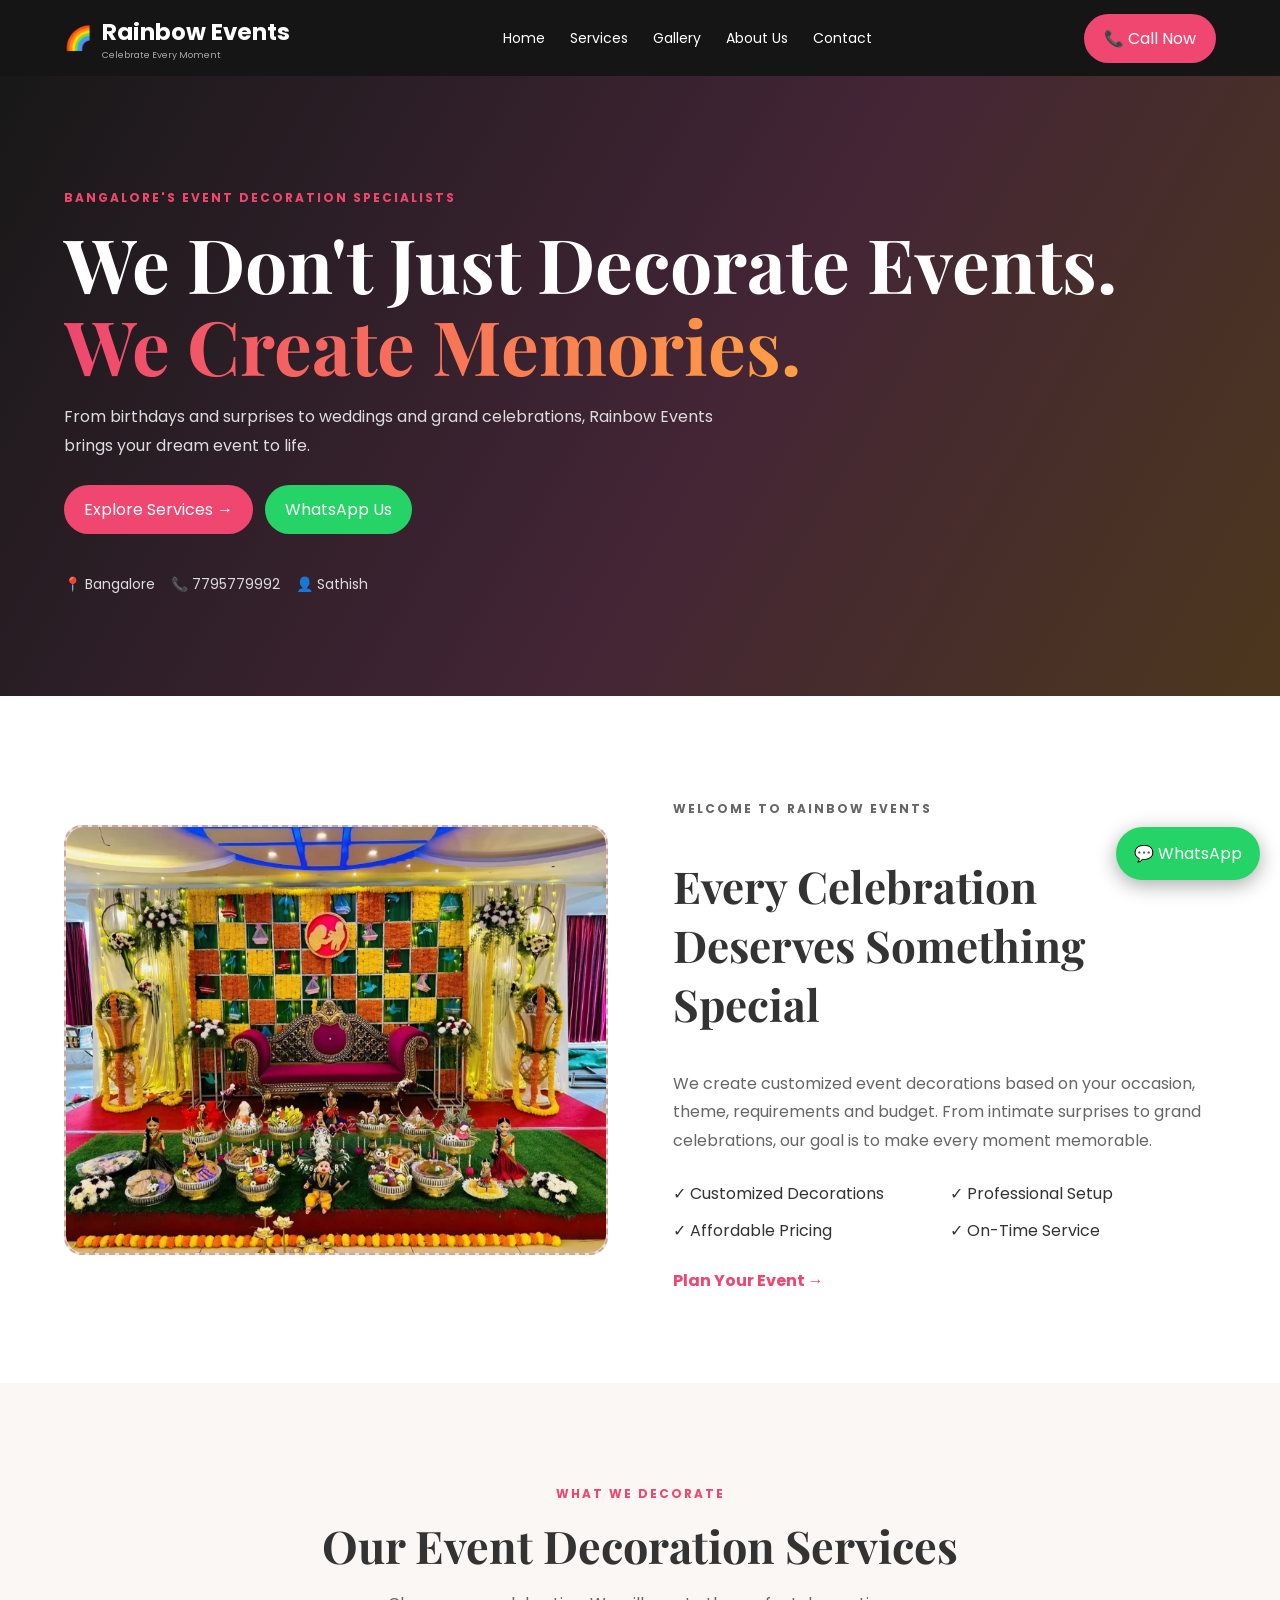
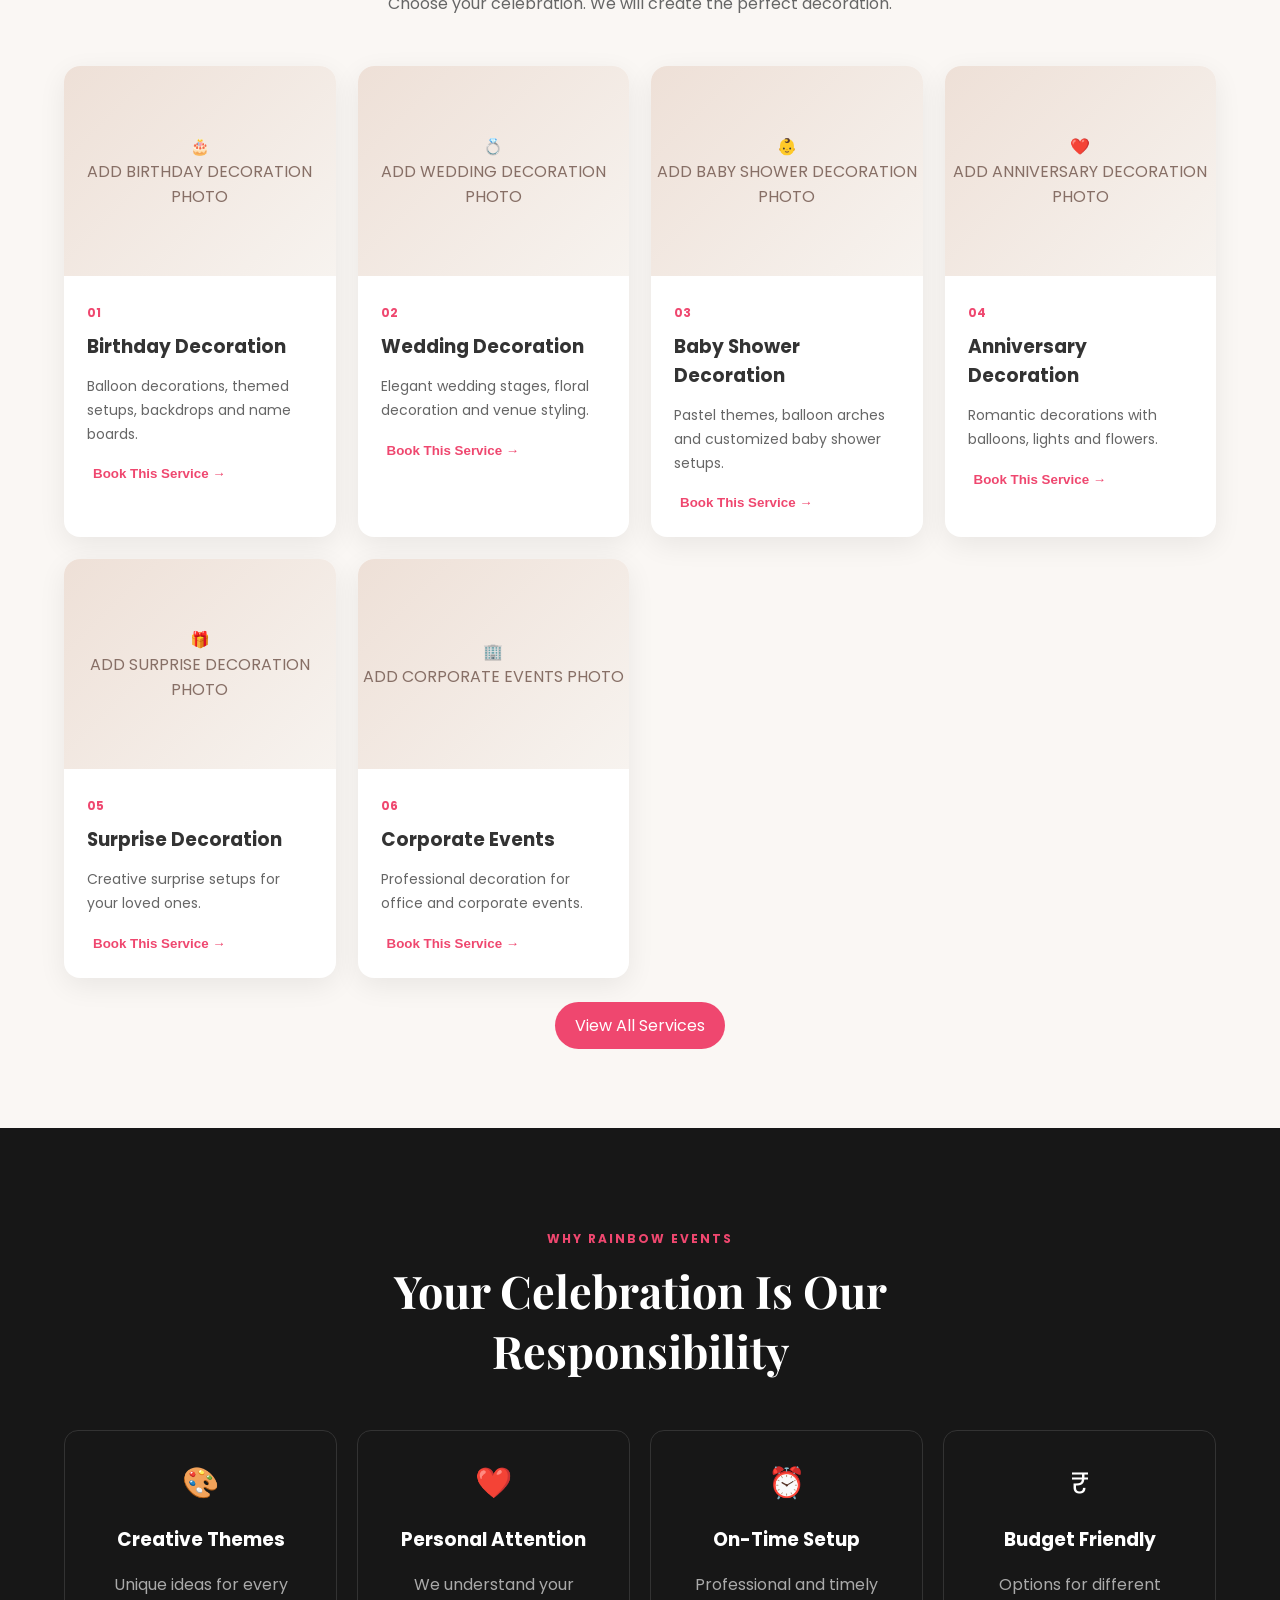
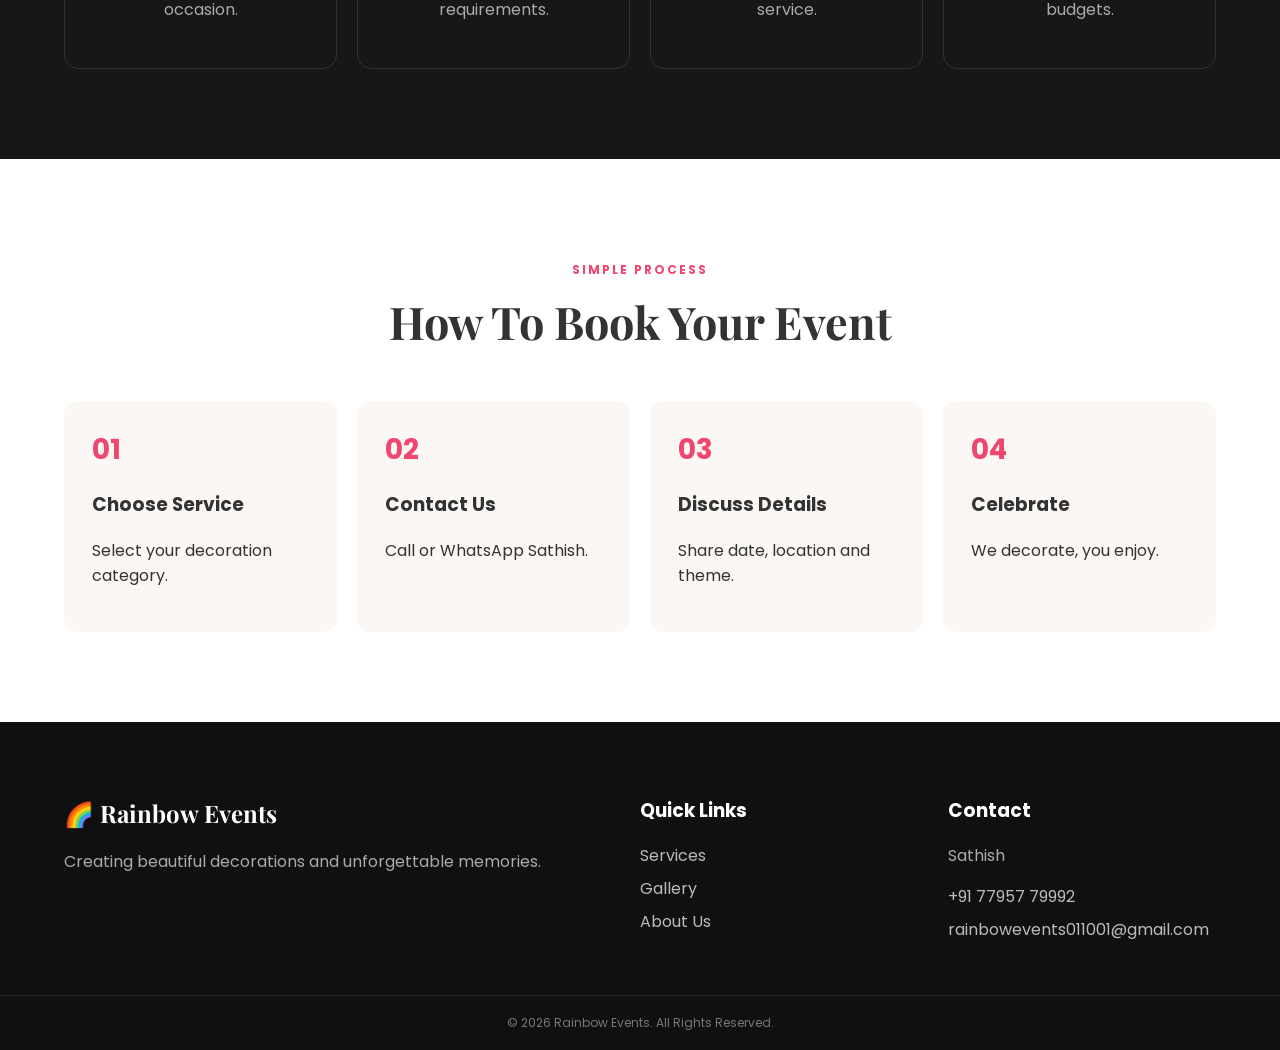
==== index.html @ eba71e8c "Initial commit" ====
<!DOCTYPE html>
<html lang="en">

<head>
    <meta charset="UTF-8">
    <meta name="viewport" content="width=device-width, initial-scale=1.0">

    <title>Rainbow Events | Event Decoration Bangalore</title>

    <link rel="stylesheet" href="assets/css/style.css">

    <link rel="preconnect" href="https://fonts.googleapis.com">
    <link rel="preconnect" href="https://fonts.gstatic.com" crossorigin>

    <link
        href="https://fonts.googleapis.com/css2?family=Poppins:wght@400;500;600;700&family=Playfair+Display:wght@600;700;800&display=swap"
        rel="stylesheet"
    >
</head>

<body>

    <!-- Header -->
    <header>
        <div class="nav container">

            <a class="logo" href="index.html">
                🌈
                <span>
                    Rainbow Events
                    <small>Celebrate Every Moment</small>
                </span>
            </a>

            <button class="menu" id="menu">☰</button>

            <nav id="navlinks">
                <a href="index.html">Home</a>
                <a href="services.html">Services</a>
                <a href="gallery.html">Gallery</a>
                <a href="aboutus.html">About Us</a>
                <a href="contact.html">Contact</a>
            </nav>

            <a class="call" href="tel:+917795779992">
                📞 Call Now
            </a>

        </div>
    </header>


    <!-- Hero Section -->
    <section class="hero">
        <div class="container">

            <p class="tag">
                BANGALORE'S EVENT DECORATION SPECIALISTS
            </p>

            <h1>
                We Don't Just Decorate Events.
                <br>
                <span>We Create Memories.</span>
            </h1>

            <p class="lead">
                From birthdays and surprises to weddings and grand celebrations,
                Rainbow Events brings your dream event to life.
            </p>

            <div class="actions">

                <a class="btn primary" href="services.html">
                    Explore Services →
                </a>

                <a
                  class="btn whatsapp"
                  target="_blank"
                   href="https://wa.me/917795779992?text=Hello%20Rainbow%20Events%2C%20I%20am%20interested%20in%20your%20event%20decoration%20services.%20I%20would%20like%20to%20discuss%20my%20event%20details.%20Please%20contact%20me.">
                   WhatsApp Us
                </a>

            </div>

            <div class="hero-info">
                📍 Bangalore
                &nbsp;&nbsp;
                📞 7795779992
                &nbsp;&nbsp;
                👤 Sathish
            </div>

        </div>
    </section>


    <!-- Introduction Section -->
    <section class="section container intro">

        <div class="photo-placeholder big">
            <img
                src="assets/images/New folder/head.jpeg"
                alt="Rainbow Events Decoration"
               
            >
        </div>

        <div>

            <p class="tag">
                WELCOME TO RAINBOW EVENTS
            </p>

            <h2>
                Every Celebration Deserves Something Special
            </h2>

            <p>
                We create customized event decorations based on your occasion,
                theme, requirements and budget. From intimate surprises to grand
                celebrations, our goal is to make every moment memorable.
            </p>

            <div class="ticks">

                <span>
                    ✓ Customized Decorations
                </span>

                <span>
                    ✓ Professional Setup
                </span>

                <span>
                    ✓ Affordable Pricing
                </span>

                <span>
                    ✓ On-Time Service
                </span>

            </div>

            <a class="textlink" href="contact.html">
                Plan Your Event →
            </a>

        </div>

    </section>


    <!-- Services Section -->
    <section class="section alt">

        <div class="container">

            <div class="heading">

                <p class="tag">
                    WHAT WE DECORATE
                </p>

                <h2>
                    Our Event Decoration Services
                </h2>

                <p>
                    Choose your celebration. We will create the perfect decoration.
                </p>

            </div>

            <div class="cards" id="serviceCards"></div>

            <div class="center">

                <a class="btn primary" href="services.html">
                    View All Services
                </a>

            </div>

        </div>

    </section>


    <!-- Why Rainbow Events Section -->
    <section class="section dark">

        <div class="container">

            <div class="heading light">

                <p class="tag">
                    WHY RAINBOW EVENTS
                </p>

                <h2>
                    Your Celebration Is Our Responsibility
                </h2>

            </div>

            <div class="features">

                <article>
                    🎨
                    <h3>
                        Creative Themes
                    </h3>
                    <p>
                        Unique ideas for every occasion.
                    </p>
                </article>

                <article>
                    ❤️
                    <h3>
                        Personal Attention
                    </h3>
                    <p>
                        We understand your requirements.
                    </p>
                </article>

                <article>
                    ⏰
                    <h3>
                        On-Time Setup
                    </h3>
                    <p>
                        Professional and timely service.
                    </p>
                </article>

                <article>
                    ₹
                    <h3>
                        Budget Friendly
                    </h3>
                    <p>
                        Options for different budgets.
                    </p>
                </article>

            </div>

        </div>

    </section>


    <!-- Booking Process Section -->
    <section class="section container">

        <div class="heading">

            <p class="tag">
                SIMPLE PROCESS
            </p>

            <h2>
                How To Book Your Event
            </h2>

        </div>

        <div class="steps">

            <article>

                <b>01</b>

                <h3>
                    Choose Service
                </h3>

                <p>
                    Select your decoration category.
                </p>

            </article>


            <article>

                <b>02</b>

                <h3>
                    Contact Us
                </h3>

                <p>
                    Call or WhatsApp Sathish.
                </p>

            </article>


            <article>

                <b>03</b>

                <h3>
                    Discuss Details
                </h3>

                <p>
                    Share date, location and theme.
                </p>

            </article>


            <article>

                <b>04</b>

                <h3>
                    Celebrate
                </h3>

                <p>
                    We decorate, you enjoy.
                </p>

            </article>

        </div>

    </section>


    <!-- Footer -->
    <footer>

        <div class="container footer">

            <div>

                <h2>
                    🌈 Rainbow Events
                </h2>

                <p>
                    Creating beautiful decorations and unforgettable memories.
                </p>

            </div>


            <div>

                <h3>
                    Quick Links
                </h3>

                <a href="services.html">
                    Services
                </a>

                <a href="gallery.html">
                    Gallery
                </a>

                <a href="aboutus.html">
                    About Us
                </a>

            </div>


            <div>

                <h3>
                    Contact
                </h3>

                <p>
                    Sathish
                </p>

                <a href="tel:+917795779992">
                    +91 77957 79992
                </a>

                <a href="mailto:rainbowevents011001@gmail.com">
                    rainbowevents011001@gmail.com
                </a>

            </div>

        </div>


        <div class="copyright">
            © 2026 Rainbow Events. All Rights Reserved.
        </div>

    </footer>


    <!-- Floating WhatsApp Button -->
    <a
        class="floating"
        href="https://wa.me/917795779992?text=Hello%20Rainbow%20Events!%20%F0%9F%91%8B%0AI%E2%80%99m%20interested%20in%20booking%20your%20event%20services.%20I%20found%20your%20website%20and%20would%20like%20to%20know%20more%20about%20your%20packages%2C%20pricing%2C%20and%20availability.%0AThank%20you!%20%F0%9F%8E%89"
        target="_blank">
        💬 WhatsApp
    </a>


    <!-- JavaScript -->
    <script src="assets/js/script.js"></script>

</body>

</html>
---- assets/css/style.css ----
:root {
    --pink: #ef476f;
    --orange: #ff9f43;
    --dark: #171717;
    --cream: #faf7f4;
    --gray: #666;
}

* {
    box-sizing: border-box;
}

html {
    scroll-behavior: smooth;
}

body {
    margin: 0;
    font-family: Poppins, Arial, sans-serif;
    color: #333;
    background: #fff;
}

a {
    text-decoration: none;
    color: inherit;
}

img {
    max-width: 100%;
}

/* =========================
   CONTAINER
========================= */

.container {
    width: min(90%, 1200px);
    margin: auto;
}

/* =========================
   HEADER
========================= */

header {
    height: 76px;
    background: #151515;
    color: #fff;
    position: sticky;
    top: 0;
    z-index: 100;
}

.nav {
    height: 76px;
    display: flex;
    align-items: center;
    justify-content: space-between;
}

.logo {
    font-size: 23px;
    font-weight: 700;
    display: flex;
    gap: 9px;
    align-items: center;
}

.logo small {
    display: block;
    font-size: 9px;
    color: #aaa;
    font-weight: 400;
}

nav {
    display: flex;
    gap: 25px;
    font-size: 14px;
}

nav a:hover {
    color: var(--orange);
}

.call,
.btn {
    padding: 12px 20px;
    border-radius: 28px;
}

.call,
.primary {
    background: var(--pink);
    color: #fff;
}

.menu {
    display: none;
    background: none;
    border: 0;
    color: #fff;
    font-size: 25px;
    cursor: pointer;
}

/* =========================
   HERO
========================= */

.hero,
.pagehero {
    background: linear-gradient(
        120deg,
        #181818,
        #432536 55%,
        #4c371d
    );
    color: #fff;
}

.hero {
    min-height: 620px;
    display: flex;
    align-items: center;
}

.hero h1,
.pagehero h1,
h1,
h2 {
    font-family: "Playfair Display", serif;
}

.hero h1 {
    font-size: clamp(42px, 6vw, 75px);
    line-height: 1.1;
    margin: 15px 0;
}

.hero h1 span {
    background: linear-gradient(
        90deg,
        var(--pink),
        var(--orange)
    );
    color: transparent;
    background-clip: text;
    -webkit-background-clip: text;
}

.lead {
    max-width: 680px;
    color: #ddd;
    line-height: 1.8;
}

.tag {
    color: var(--pink);
    font-size: 12px;
    font-weight: 700;
    letter-spacing: 2px;
}

.actions {
    display: flex;
    gap: 12px;
    margin-top: 25px;
}

.whatsapp {
    background: #25d366;
    color: white;
    border: 0;
    cursor: pointer;
}

.hero-info {
    margin-top: 40px;
    color: #ddd;
    font-size: 14px;
}

/* =========================
   SECTIONS
========================= */

.section {
    padding: 90px 0;
}

.alt {
    background: var(--cream);
}

/* =========================
   INTRO / ABOUT
========================= */

.intro,
.about {
    display: grid;
    grid-template-columns: 1fr 1fr;
    gap: 65px;
    align-items: center;
}

.intro h2,
.about h2 {
    font-size: 44px;
}

.intro p,
.about p {
    line-height: 1.8;
    color: var(--gray);
}

/* =========================
   IMAGE PLACEHOLDER
========================= */

.photo-placeholder {
    width: 100%;
    background: #eee0d7;
    border: 2px dashed #c6aaa0;
    color: #876f66;
    display: flex;
    align-items: center;
    justify-content: center;
    text-align: center;
    overflow: hidden;
}

/* Main large image */

.photo-placeholder.big {
    width: 100%;
    height: 430px;
    min-height: 0;
    border-radius: 18px;
}

/* Actual image inside placeholder */

.photo-placeholder img {
    width: 100%;
    height: 100%;
    display: block;
    object-fit: cover;
    object-position: center;
    border-radius: 18px;
}

/* =========================
   TICKS
========================= */

.ticks {
    display: grid;
    grid-template-columns: 1fr 1fr;
    gap: 12px;
    margin: 25px 0;
}

.textlink {
    color: var(--pink);
    font-weight: 700;
}

/* =========================
   SECTION HEADING
========================= */

.heading {
    text-align: center;
    max-width: 700px;
    margin: 0 auto 50px;
}

.heading h2 {
    font-size: 45px;
    margin: 10px;
}

.heading p:last-child {
    color: var(--gray);
}

/* =========================
   CARDS
========================= */

.cards {
    display: grid;
    grid-template-columns: repeat(
        auto-fit,
        minmax(250px, 1fr)
    );
    gap: 22px;
}

.card {
    background: #fff;
    border-radius: 16px;
    overflow: hidden;
    box-shadow: 0 8px 28px #00000012;
    transition: 0.3s;
}

.card:hover {
    transform: translateY(-7px);
}

/* Card image container */

.card .image {
    height: 210px;
    background: linear-gradient(
        135deg,
        #eee0d7,
        #f7f3ef
    );
    display: flex;
    align-items: center;
    justify-content: center;
    color: #876f66;
    text-align: center;
    overflow: hidden;
}

/* Images inside cards */

.card .image img {
    width: 100%;
    height: 100%;
    display: block;
    object-fit: cover;
    object-position: center;
}

/* Card content */

.card .content {
    padding: 23px;
}

.number {
    color: var(--pink);
    font-size: 12px;
    font-weight: bold;
}

.card h3 {
    margin: 8px 0;
}

.card p {
    color: var(--gray);
    font-size: 14px;
    line-height: 1.7;
}

.card button {
    border: 0;
    background: none;
    color: var(--pink);
    font-weight: bold;
    cursor: pointer;
}

/* =========================
   CENTER
========================= */

.center {
    text-align: center;
    margin-top: 35px;
}

/* =========================
   DARK SECTION
========================= */

.dark {
    background: #171717;
    color: white;
}

.light h2 {
    color: #fff;
}

/* =========================
   FEATURES
========================= */

.features,
.steps {
    display: grid;
    grid-template-columns: repeat(4, 1fr);
    gap: 20px;
}

.features article {
    border: 1px solid #333;
    padding: 30px;
    text-align: center;
    border-radius: 14px;
}

.features article:first-letter {
    font-size: 30px;
}

.features p {
    color: #aaa;
}

/* =========================
   STEPS
========================= */

.steps article {
    padding: 28px;
    background: var(--cream);
    border-radius: 14px;
}

.steps b {
    font-size: 28px;
    color: var(--pink);
}

/* =========================
   PAGE HERO
========================= */

.pagehero {
    padding: 90px 0;
    text-align: center;
}

.pagehero h1 {
    font-size: 55px;
    margin: 10px;
}

/* =========================
   FILTERS
========================= */

.filters {
    text-align: center;
    margin-bottom: 30px;
}

.filters button {
    border: 1px solid #ddd;
    background: #fff;
    padding: 10px 16px;
    border-radius: 22px;
    margin: 4px;
    cursor: pointer;
}

.filters .active,
.filters button:hover {
    background: #171717;
    color: #fff;
}

/* =========================
   GALLERY
========================= */

.gallery {
    display: grid;
    grid-template-columns: repeat(
        auto-fit,
        minmax(250px, 1fr)
    );
    gap: 18px;
}

/* Gallery item */

.gallery .item {
    height: 260px;
    background: #eee0d7;
    border: 2px dashed #c6aaa0;
    border-radius: 14px;
    display: flex;
    align-items: center;
    justify-content: center;
    color: #876f66;
    overflow: hidden;
}

/* Gallery images */

.gallery .item img {
    width: 100%;
    height: 100%;
    display: block;
    object-fit: cover;
    object-position: center;
}

/* =========================
   CONTACT PAGE
========================= */

.contact-page {
    background: var(--cream);
}

.contactgrid {
    display: grid;
    grid-template-columns: 1fr 1fr;
    gap: 50px;
}

.contactgrid form {
    background: #fff;
    padding: 35px;
    border-radius: 16px;
}

.contactgrid input,
.contactgrid select,
.contactgrid textarea {
    width: 100%;
    padding: 13px;
    margin: 8px 0;
    border: 1px solid #ddd;
    border-radius: 8px;
    font-family: inherit;
}

.contactgrid textarea {
    height: 100px;
    resize: vertical;
}

/* =========================
   FOOTER
========================= */

footer {
    background: #101010;
    color: #fff;
    padding-top: 55px;
}

.footer {
    display: grid;
    grid-template-columns: 2fr 1fr 1fr;
    gap: 40px;
    padding-bottom: 45px;
}

.footer a {
    display: block;
    color: #bbb;
    margin: 8px 0;
}

.footer p {
    color: #aaa;
}

.copyright {
    text-align: center;
    padding: 18px;
    border-top: 1px solid #292929;
    color: #777;
    font-size: 12px;
}

/* =========================
   FLOATING WHATSAPP
========================= */

.floating {
    position: fixed;
    right: 20px;
    bottom: 20px;
    background: #25d366;
    color: #fff;
    padding: 14px 18px;
    border-radius: 30px;
    box-shadow: 0 5px 20px #0005;
    z-index: 99;
}

/* =========================
   TABLET
========================= */

@media (max-width: 800px) {

    nav {
        display: none;
        position: absolute;
        top: 76px;
        left: 0;
        width: 100%;
        background: #151515;
        flex-direction: column;
        text-align: center;
        padding: 25px;
    }

    .menu {
        display: block;
    }

    nav.show {
        display: flex;
    }

    .call {
        display: none;
    }

    .intro,
    .about,
    .contactgrid {
        grid-template-columns: 1fr;
    }

    .features,
    .steps {
        grid-template-columns: repeat(2, 1fr);
    }

    .footer {
        grid-template-columns: 1fr;
    }

    .hero {
        min-height: 580px;
    }

    .pagehero h1 {
        font-size: 40px;
    }

    /* Make large image responsive */

    .photo-placeholder.big {
        height: 400px;
    }

    .gallery .item {
        height: 240px;
    }
}

/* =========================
   MOBILE
========================= */

@media (max-width: 500px) {

    .section {
        padding: 65px 0;
    }

    .features,
    .steps,
    .ticks {
        grid-template-columns: 1fr;
    }

    .hero h1 {
        font-size: 43px;
    }

    .heading h2,
    .intro h2,
    .about h2 {
        font-size: 35px;
    }

    .actions {
        flex-direction: column;
        width: max-content;
    }

    .pagehero h1 {
        font-size: 34px;
    }

    /* Mobile main image */

    .photo-placeholder.big {
        height: 300px;
    }

    /* Mobile card images */

    .card .image {
        height: 200px;
    }

    /* Mobile gallery */

    .gallery {
        grid-template-columns: 1fr;
    }

    .gallery .item {
        height: 240px;
    }

    .floating {
        right: 15px;
        bottom: 15px;
        padding: 12px 16px;
    }
}
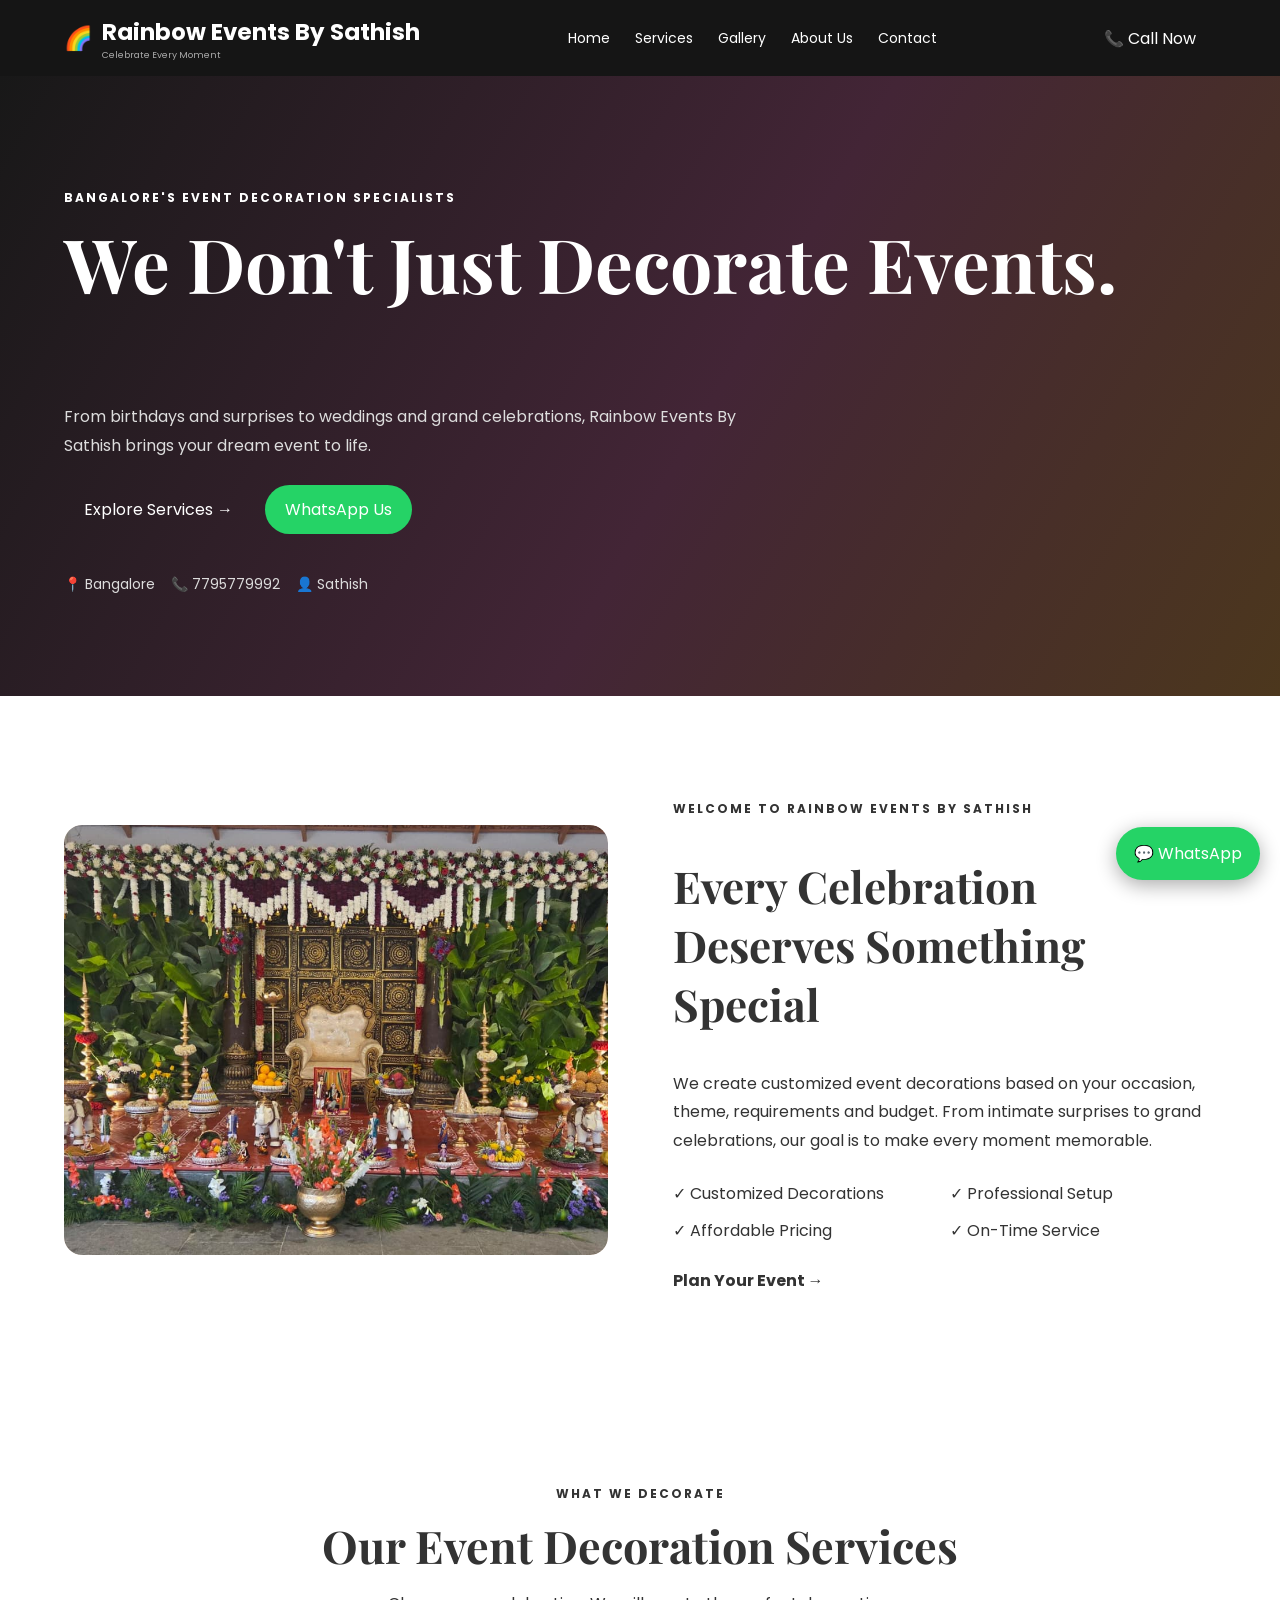
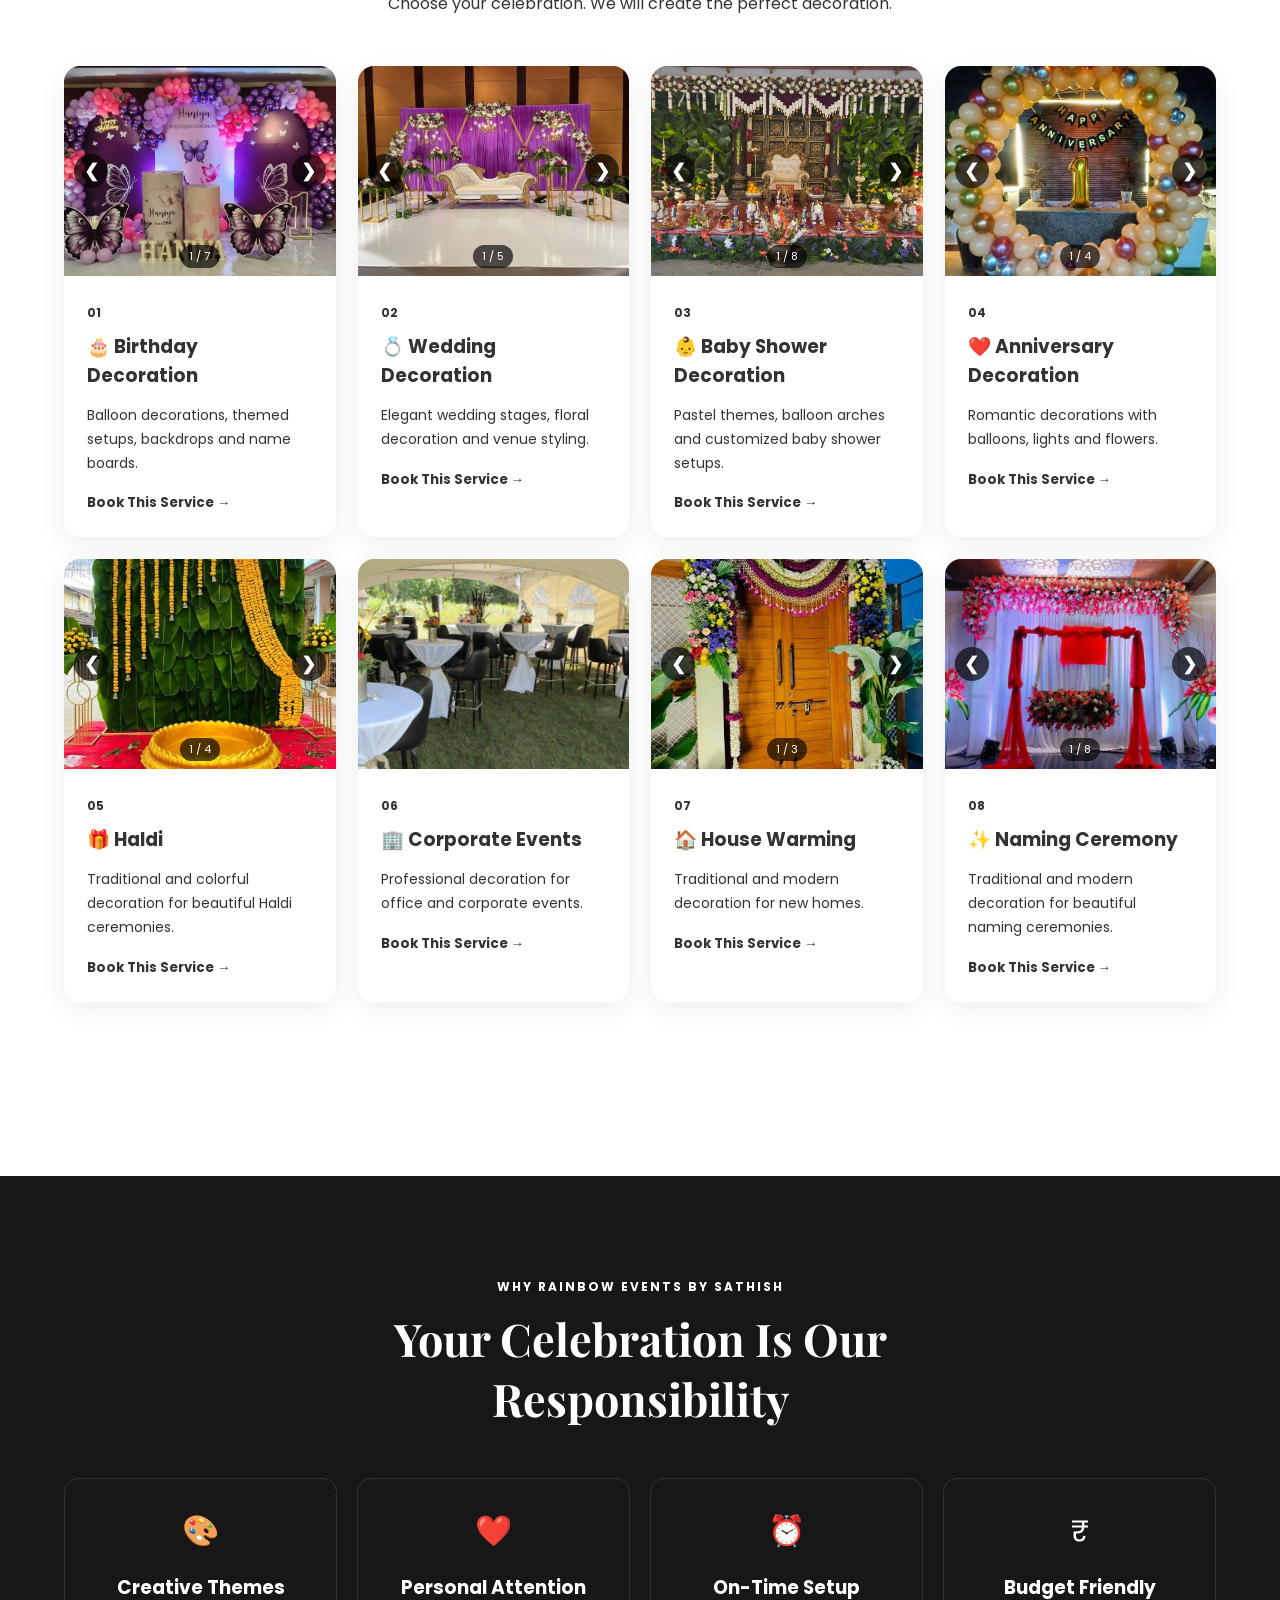
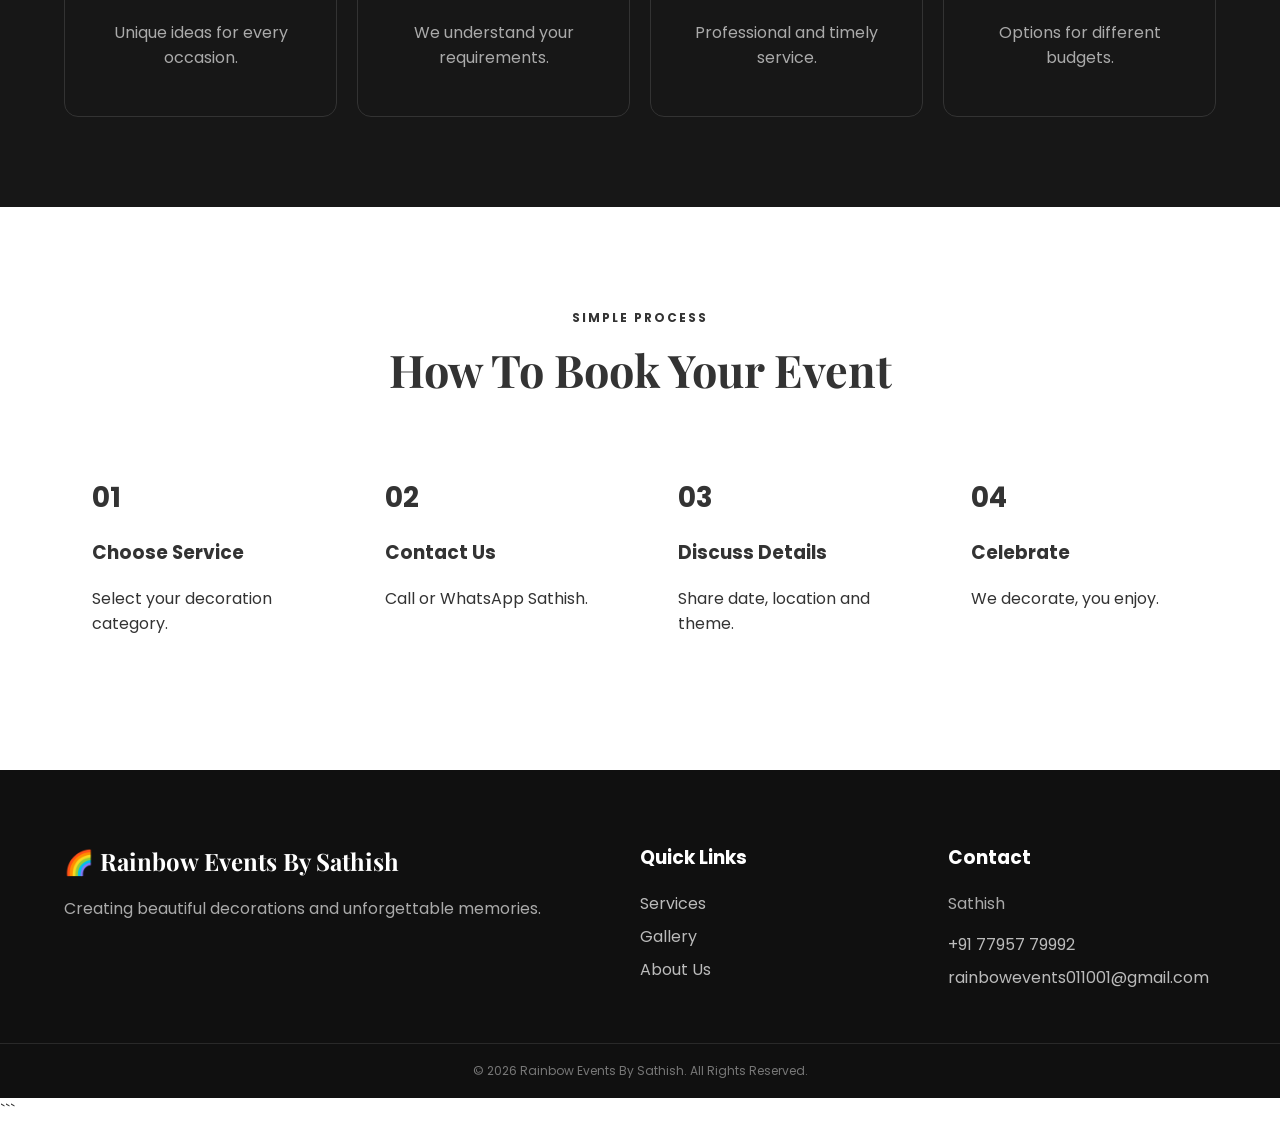
==== commit e288cfb3: "Updated website with latest changes" ====
--- a/index.html
+++ b/index.html
@@ -2,13 +2,17 @@
 <html lang="en">
 
 <head>
+
     <meta charset="UTF-8">
+
     <meta name="viewport" content="width=device-width, initial-scale=1.0">
 
-    <title>Rainbow Events | Event Decoration Bangalore</title>
-
+    <title>Rainbow Events By Sathish | Event Decoration Bangalore</title>
+
+    <!-- Main CSS -->
     <link rel="stylesheet" href="assets/css/style.css">
 
+    <!-- Google Fonts -->
     <link rel="preconnect" href="https://fonts.googleapis.com">
     <link rel="preconnect" href="https://fonts.gstatic.com" crossorigin>
 
@@ -16,112 +20,216 @@
         href="https://fonts.googleapis.com/css2?family=Poppins:wght@400;500;600;700&family=Playfair+Display:wght@600;700;800&display=swap"
         rel="stylesheet"
     >
+
 </head>
 
+
 <body>
 
-    <!-- Header -->
+
+    <!-- =====================================================
+         HEADER
+    ====================================================== -->
+
     <header>
+
         <div class="nav container">
 
+            <!-- Logo -->
+
             <a class="logo" href="index.html">
+
                 🌈
+
                 <span>
-                    Rainbow Events
+                    Rainbow Events By Sathish
                     <small>Celebrate Every Moment</small>
                 </span>
+
             </a>
 
-            <button class="menu" id="menu">☰</button>
+
+            <!-- Mobile Menu -->
+
+            <button
+                class="menu"
+                id="menu"
+                type="button"
+                aria-label="Open menu"
+            >
+                ☰
+            </button>
+
+
+            <!-- Navigation -->
 
             <nav id="navlinks">
-                <a href="index.html">Home</a>
-                <a href="services.html">Services</a>
-                <a href="gallery.html">Gallery</a>
-                <a href="aboutus.html">About Us</a>
-                <a href="contact.html">Contact</a>
+
+                <a href="index.html">
+                    Home
+                </a>
+
+                <a href="services.html">
+                    Services
+                </a>
+
+                <a href="gallery.html">
+                    Gallery
+                </a>
+
+                <a href="aboutus.html">
+                    About Us
+                </a>
+
+                <a href="contact.html">
+                    Contact
+                </a>
+
             </nav>
 
-            <a class="call" href="tel:+917795779992">
+
+            <!-- Call Button -->
+
+            <a
+                class="call"
+                href="tel:+917795779992"
+            >
                 📞 Call Now
             </a>
 
         </div>
+
     </header>
 
 
-    <!-- Hero Section -->
+
+    <!-- =====================================================
+         HERO SECTION
+    ====================================================== -->
+
     <section class="hero">
+
         <div class="container">
 
             <p class="tag">
                 BANGALORE'S EVENT DECORATION SPECIALISTS
             </p>
 
+
             <h1>
+
                 We Don't Just Decorate Events.
+
                 <br>
-                <span>We Create Memories.</span>
+
+                <span>
+                    We Create Memories.
+                </span>
+
             </h1>
 
+
             <p class="lead">
+
                 From birthdays and surprises to weddings and grand celebrations,
-                Rainbow Events brings your dream event to life.
+                Rainbow Events By Sathish brings your dream event to life.
+
             </p>
 
+
             <div class="actions">
 
-                <a class="btn primary" href="services.html">
+
+                <!-- Services -->
+
+                <a
+                    class="btn primary"
+                    href="services.html"
+                >
                     Explore Services →
                 </a>
 
+
+                <!-- WhatsApp -->
+
                 <a
-                  class="btn whatsapp"
-                  target="_blank"
-                   href="https://wa.me/917795779992?text=Hello%20Rainbow%20Events%2C%20I%20am%20interested%20in%20your%20event%20decoration%20services.%20I%20would%20like%20to%20discuss%20my%20event%20details.%20Please%20contact%20me.">
-                   WhatsApp Us
-                </a>
-
-            </div>
+                    class="btn whatsapp"
+                    href="https://wa.me/917795779992?text=Hello%20Rainbow%20Events%2C%20I%20am%20interested%20in%20your%20event%20decoration%20services.%20I%20would%20like%20to%20discuss%20my%20event%20details.%20Please%20contact%20me."
+                    target="_blank"
+                    rel="noopener noreferrer"
+                >
+                    WhatsApp Us
+                </a>
+
+            </div>
+
 
             <div class="hero-info">
+
                 📍 Bangalore
+
                 &nbsp;&nbsp;
+
                 📞 7795779992
+
                 &nbsp;&nbsp;
+
                 👤 Sathish
-            </div>
-
-        </div>
+
+            </div>
+
+        </div>
+
     </section>
 
 
-    <!-- Introduction Section -->
+
+    <!-- =====================================================
+         INTRODUCTION SECTION
+    ====================================================== -->
+
     <section class="section container intro">
 
+
+        <!-- BIG IMAGE
+             IMPORTANT:
+             This image is NOT part of the slideshow.
+        -->
+
         <div class="photo-placeholder big">
+
             <img
-                src="assets/images/New folder/head.jpeg"
+                src="assets/images/baby-shower/1.jpeg"
                 alt="Rainbow Events Decoration"
-               
             >
-        </div>
+
+        </div>
+
+
+        <!-- Introduction Text -->
 
         <div>
 
             <p class="tag">
-                WELCOME TO RAINBOW EVENTS
+                WELCOME TO RAINBOW EVENTS BY SATHISH
             </p>
+
 
             <h2>
                 Every Celebration Deserves Something Special
             </h2>
 
+
             <p>
+
                 We create customized event decorations based on your occasion,
                 theme, requirements and budget. From intimate surprises to grand
                 celebrations, our goal is to make every moment memorable.
+
             </p>
+
+
+            <!-- Features -->
 
             <div class="ticks">
 
@@ -143,7 +251,11 @@
 
             </div>
 
-            <a class="textlink" href="contact.html">
+
+            <a
+                class="textlink"
+                href="contact.html"
+            >
                 Plan Your Event →
             </a>
 
@@ -152,32 +264,63 @@
     </section>
 
 
-    <!-- Services Section -->
+
+    <!-- =====================================================
+         SERVICES SECTION
+    ====================================================== -->
+
     <section class="section alt">
 
         <div class="container">
+
+
+            <!-- Heading -->
 
             <div class="heading">
 
                 <p class="tag">
                     WHAT WE DECORATE
                 </p>
+
 
                 <h2>
                     Our Event Decoration Services
                 </h2>
 
+
                 <p>
                     Choose your celebration. We will create the perfect decoration.
                 </p>
 
             </div>
 
-            <div class="cards" id="serviceCards"></div>
+
+            <!--
+
+                IMPORTANT:
+
+                JavaScript automatically creates
+                the service cards inside this div.
+
+                The first 6 services will appear
+                on the home page.
+
+            -->
+
+            <div
+                class="cards"
+                id="serviceCards"
+            ></div>
+
+
+            <!-- View All -->
 
             <div class="center">
 
-                <a class="btn primary" href="services.html">
+                <a
+                    class="btn primary"
+                    href="services.html"
+                >
                     View All Services
                 </a>
 
@@ -188,16 +331,22 @@
     </section>
 
 
-    <!-- Why Rainbow Events Section -->
+
+    <!-- =====================================================
+         WHY RAINBOW EVENTS BY SATHISH
+    ====================================================== -->
+
     <section class="section dark">
 
         <div class="container">
 
+
             <div class="heading light">
 
                 <p class="tag">
-                    WHY RAINBOW EVENTS
-                </p>
+                    WHY RAINBOW EVENTS BY SATHISH
+                </p>
+
 
                 <h2>
                     Your Celebration Is Our Responsibility
@@ -205,48 +354,70 @@
 
             </div>
 
+
             <div class="features">
 
+
                 <article>
+
                     🎨
+
                     <h3>
                         Creative Themes
                     </h3>
+
                     <p>
                         Unique ideas for every occasion.
                     </p>
+
                 </article>
 
+
                 <article>
+
                     ❤️
+
                     <h3>
                         Personal Attention
                     </h3>
+
                     <p>
                         We understand your requirements.
                     </p>
+
                 </article>
 
+
                 <article>
+
                     ⏰
+
                     <h3>
                         On-Time Setup
                     </h3>
+
                     <p>
                         Professional and timely service.
                     </p>
+
                 </article>
 
+
                 <article>
+
                     ₹
+
                     <h3>
                         Budget Friendly
                     </h3>
+
                     <p>
                         Options for different budgets.
                     </p>
+
                 </article>
 
+
             </div>
 
         </div>
@@ -254,8 +425,13 @@
     </section>
 
 
-    <!-- Booking Process Section -->
+
+    <!-- =====================================================
+         BOOKING PROCESS
+    ====================================================== -->
+
     <section class="section container">
+
 
         <div class="heading">
 
@@ -263,17 +439,22 @@
                 SIMPLE PROCESS
             </p>
 
+
             <h2>
                 How To Book Your Event
             </h2>
 
         </div>
 
+
         <div class="steps">
 
+
             <article>
 
-                <b>01</b>
+                <b>
+                    01
+                </b>
 
                 <h3>
                     Choose Service
@@ -288,7 +469,9 @@
 
             <article>
 
-                <b>02</b>
+                <b>
+                    02
+                </b>
 
                 <h3>
                     Contact Us
@@ -303,7 +486,9 @@
 
             <article>
 
-                <b>03</b>
+                <b>
+                    03
+                </b>
 
                 <h3>
                     Discuss Details
@@ -318,7 +503,9 @@
 
             <article>
 
-                <b>04</b>
+                <b>
+                    04
+                </b>
 
                 <h3>
                     Celebrate
@@ -330,20 +517,29 @@
 
             </article>
 
+
         </div>
 
     </section>
 
 
-    <!-- Footer -->
+
+    <!-- =====================================================
+         FOOTER
+    ====================================================== -->
+
     <footer>
 
+
         <div class="container footer">
 
+
+            <!-- About -->
+
             <div>
 
                 <h2>
-                    🌈 Rainbow Events
+                    🌈 Rainbow Events By Sathish
                 </h2>
 
                 <p>
@@ -352,6 +548,8 @@
 
             </div>
 
+
+            <!-- Quick Links -->
 
             <div>
 
@@ -359,20 +557,25 @@
                     Quick Links
                 </h3>
 
+
                 <a href="services.html">
                     Services
                 </a>
 
+
                 <a href="gallery.html">
                     Gallery
                 </a>
 
+
                 <a href="aboutus.html">
                     About Us
                 </a>
 
             </div>
 
+
+            <!-- Contact -->
 
             <div>
 
@@ -380,42 +583,60 @@
                     Contact
                 </h3>
 
+
                 <p>
                     Sathish
                 </p>
 
+
                 <a href="tel:+917795779992">
                     +91 77957 79992
                 </a>
 
+
                 <a href="mailto:rainbowevents011001@gmail.com">
                     rainbowevents011001@gmail.com
                 </a>
 
             </div>
 
+
         </div>
 
 
         <div class="copyright">
-            © 2026 Rainbow Events. All Rights Reserved.
+
+            © 2026 Rainbow Events By Sathish. All Rights Reserved.
+
         </div>
 
     </footer>
 
 
-    <!-- Floating WhatsApp Button -->
+
+    <!-- =====================================================
+         FLOATING WHATSAPP
+    ====================================================== -->
+
     <a
         class="floating"
         href="https://wa.me/917795779992?text=Hello%20Rainbow%20Events!%20%F0%9F%91%8B%0AI%E2%80%99m%20interested%20in%20booking%20your%20event%20services.%20I%20found%20your%20website%20and%20would%20like%20to%20know%20more%20about%20your%20packages%2C%20pricing%2C%20and%20availability.%0AThank%20you!%20%F0%9F%8E%89"
-        target="_blank">
+        target="_blank"
+        rel="noopener noreferrer"
+    >
         💬 WhatsApp
     </a>
 
 
-    <!-- JavaScript -->
+
+    <!-- =====================================================
+         JAVASCRIPT
+    ====================================================== -->
+
     <script src="assets/js/script.js"></script>
 
+
 </body>
 
-</html>+</html>
+```
--- a/assets/css/style.css
+++ b/assets/css/style.css
@@ -1,3 +1,4 @@
+```css
 :root {
     --pink: #ef476f;
     --orange: #ff9f43;
@@ -28,20 +29,27 @@
 
 img {
     max-width: 100%;
-}
-
-/* =========================
+    vertical-align: middle;
+}
+
+button {
+    font-family: inherit;
+}
+
+
+/* =========================================================
    CONTAINER
-========================= */
+========================================================= */
 
 .container {
     width: min(90%, 1200px);
     margin: auto;
 }
 
-/* =========================
+
+/* =========================================================
    HEADER
-========================= */
+========================================================= */
 
 header {
     height: 76px;
@@ -80,6 +88,10 @@
     font-size: 14px;
 }
 
+nav a {
+    transition: color 0.3s ease;
+}
+
 nav a:hover {
     color: var(--orange);
 }
@@ -94,6 +106,14 @@
 .primary {
     background: var(--pink);
     color: #fff;
+}
+
+.call {
+    transition: 0.3s ease;
+}
+
+.call:hover {
+    background: var(--orange);
 }
 
 .menu {
@@ -105,9 +125,10 @@
     cursor: pointer;
 }
 
-/* =========================
+
+/* =========================================================
    HERO
-========================= */
+========================================================= */
 
 .hero,
 .pagehero {
@@ -145,6 +166,7 @@
         var(--pink),
         var(--orange)
     );
+
     color: transparent;
     background-clip: text;
     -webkit-background-clip: text;
@@ -169,6 +191,15 @@
     margin-top: 25px;
 }
 
+.btn {
+    display: inline-block;
+    transition: 0.3s ease;
+}
+
+.btn:hover {
+    transform: translateY(-2px);
+}
+
 .whatsapp {
     background: #25d366;
     color: white;
@@ -182,9 +213,10 @@
     font-size: 14px;
 }
 
-/* =========================
+
+/* =========================================================
    SECTIONS
-========================= */
+========================================================= */
 
 .section {
     padding: 90px 0;
@@ -194,9 +226,10 @@
     background: var(--cream);
 }
 
-/* =========================
+
+/* =========================================================
    INTRO / ABOUT
-========================= */
+========================================================= */
 
 .intro,
 .about {
@@ -217,45 +250,55 @@
     color: var(--gray);
 }
 
-/* =========================
-   IMAGE PLACEHOLDER
-========================= */
+
+/* =========================================================
+   BIG PHOTO
+   THIS IMAGE IS COMPLETELY SEPARATE FROM SLIDESHOW
+========================================================= */
 
 .photo-placeholder {
     width: 100%;
     background: #eee0d7;
-    border: 2px dashed #c6aaa0;
+    border: none;
     color: #876f66;
+
     display: flex;
     align-items: center;
     justify-content: center;
+
     text-align: center;
     overflow: hidden;
 }
-
-/* Main large image */
 
 .photo-placeholder.big {
     width: 100%;
     height: 430px;
     min-height: 0;
     border-radius: 18px;
-}
-
-/* Actual image inside placeholder */
-
-.photo-placeholder img {
+    overflow: hidden;
+}
+
+.photo-placeholder.big img {
     width: 100%;
     height: 100%;
+
     display: block;
+
     object-fit: cover;
     object-position: center;
+
+    position: static;
+
+    opacity: 1;
+    visibility: visible;
+
     border-radius: 18px;
 }
 
-/* =========================
+
+/* =========================================================
    TICKS
-========================= */
+========================================================= */
 
 .ticks {
     display: grid;
@@ -269,9 +312,14 @@
     font-weight: 700;
 }
 
-/* =========================
+.textlink:hover {
+    color: var(--orange);
+}
+
+
+/* =========================================================
    SECTION HEADING
-========================= */
+========================================================= */
 
 .heading {
     text-align: center;
@@ -288,16 +336,19 @@
     color: var(--gray);
 }
 
-/* =========================
-   CARDS
-========================= */
+
+/* =========================================================
+   SERVICE CARDS
+========================================================= */
 
 .cards {
     display: grid;
+
     grid-template-columns: repeat(
         auto-fit,
         minmax(250px, 1fr)
     );
+
     gap: 22px;
 }
 
@@ -305,42 +356,171 @@
     background: #fff;
     border-radius: 16px;
     overflow: hidden;
+
     box-shadow: 0 8px 28px #00000012;
-    transition: 0.3s;
+
+    transition: transform 0.3s ease;
 }
 
 .card:hover {
     transform: translateY(-7px);
 }
 
-/* Card image container */
+
+/* =========================================================
+   SERVICE IMAGE
+========================================================= */
 
 .card .image {
     height: 210px;
+
     background: linear-gradient(
         135deg,
         #eee0d7,
         #f7f3ef
     );
+
     display: flex;
     align-items: center;
     justify-content: center;
+
     color: #876f66;
     text-align: center;
+
     overflow: hidden;
 }
 
-/* Images inside cards */
-
-.card .image img {
+
+/* =========================================================
+   SLIDESHOW CONTAINER
+========================================================= */
+
+.card .image.slideshow {
+    position: relative;
+    overflow: hidden;
+}
+
+
+/* =========================================================
+   SLIDES
+========================================================= */
+
+.card .image.slideshow .slide {
+    position: absolute;
+
+    top: 0;
+    left: 0;
+
     width: 100%;
     height: 100%;
+
     display: block;
+
     object-fit: cover;
     object-position: center;
-}
-
-/* Card content */
+
+    opacity: 0;
+    visibility: hidden;
+
+    transition: opacity 0.3s ease;
+}
+
+.card .image.slideshow .slide.active {
+    opacity: 1;
+    visibility: visible;
+
+    z-index: 1;
+}
+
+
+/* =========================================================
+   SLIDER ARROWS
+========================================================= */
+
+.card .image.slideshow .slide-btn {
+    position: absolute;
+
+    top: 50%;
+    transform: translateY(-50%);
+
+    width: 34px;
+    height: 34px;
+
+    border: none;
+    border-radius: 50%;
+
+    background: rgba(0, 0, 0, 0.65);
+
+    color: #fff;
+
+    display: flex;
+    align-items: center;
+    justify-content: center;
+
+    padding: 0;
+
+    font-size: 18px;
+    font-weight: 700;
+
+    line-height: 1;
+
+    cursor: pointer;
+
+    z-index: 10;
+
+    transition:
+        background 0.2s ease,
+        transform 0.2s ease;
+}
+
+.card .image.slideshow .slide-btn:hover {
+    background: rgba(0, 0, 0, 0.9);
+}
+
+.card .image.slideshow .slide-btn:active {
+    transform: translateY(-50%) scale(0.9);
+}
+
+.card .image.slideshow .prev {
+    left: 10px;
+}
+
+.card .image.slideshow .next {
+    right: 10px;
+}
+
+
+/* =========================================================
+   IMAGE COUNTER
+========================================================= */
+
+.card .image.slideshow .slide-counter {
+    position: absolute;
+
+    left: 50%;
+    bottom: 8px;
+
+    transform: translateX(-50%);
+
+    background: rgba(0, 0, 0, 0.65);
+
+    color: #fff;
+
+    padding: 3px 9px;
+
+    border-radius: 20px;
+
+    font-size: 11px;
+
+    z-index: 10;
+
+    pointer-events: none;
+}
+
+
+/* =========================================================
+   CARD CONTENT
+========================================================= */
 
 .card .content {
     padding: 23px;
@@ -362,26 +542,41 @@
     line-height: 1.7;
 }
 
-.card button {
+.card .book-service {
     border: 0;
     background: none;
+
     color: var(--pink);
+
     font-weight: bold;
+
     cursor: pointer;
-}
-
-/* =========================
+
+    padding: 0;
+
+    font-family: inherit;
+
+    transition: color 0.3s ease;
+}
+
+.card .book-service:hover {
+    color: var(--orange);
+}
+
+
+/* =========================================================
    CENTER
-========================= */
+========================================================= */
 
 .center {
     text-align: center;
     margin-top: 35px;
 }
 
-/* =========================
+
+/* =========================================================
    DARK SECTION
-========================= */
+========================================================= */
 
 .dark {
     background: #171717;
@@ -392,9 +587,10 @@
     color: #fff;
 }
 
-/* =========================
+
+/* =========================================================
    FEATURES
-========================= */
+========================================================= */
 
 .features,
 .steps {
@@ -405,9 +601,19 @@
 
 .features article {
     border: 1px solid #333;
+
     padding: 30px;
+
     text-align: center;
+
     border-radius: 14px;
+
+    transition: 0.3s ease;
+}
+
+.features article:hover {
+    transform: translateY(-5px);
+    border-color: #555;
 }
 
 .features article:first-letter {
@@ -418,14 +624,23 @@
     color: #aaa;
 }
 
-/* =========================
+
+/* =========================================================
    STEPS
-========================= */
+========================================================= */
 
 .steps article {
     padding: 28px;
+
     background: var(--cream);
+
     border-radius: 14px;
+
+    transition: 0.3s ease;
+}
+
+.steps article:hover {
+    transform: translateY(-5px);
 }
 
 .steps b {
@@ -433,9 +648,10 @@
     color: var(--pink);
 }
 
-/* =========================
+
+/* =========================================================
    PAGE HERO
-========================= */
+========================================================= */
 
 .pagehero {
     padding: 90px 0;
@@ -447,9 +663,10 @@
     margin: 10px;
 }
 
-/* =========================
+
+/* =========================================================
    FILTERS
-========================= */
+========================================================= */
 
 .filters {
     text-align: center;
@@ -458,11 +675,18 @@
 
 .filters button {
     border: 1px solid #ddd;
+
     background: #fff;
+
     padding: 10px 16px;
+
     border-radius: 22px;
+
     margin: 4px;
+
     cursor: pointer;
+
+    transition: 0.3s ease;
 }
 
 .filters .active,
@@ -471,46 +695,55 @@
     color: #fff;
 }
 
-/* =========================
+
+/* =========================================================
    GALLERY
-========================= */
+========================================================= */
 
 .gallery {
     display: grid;
+
     grid-template-columns: repeat(
         auto-fit,
         minmax(250px, 1fr)
     );
+
     gap: 18px;
 }
-
-/* Gallery item */
 
 .gallery .item {
     height: 260px;
+
     background: #eee0d7;
-    border: 2px dashed #c6aaa0;
+
+    border: none;
+
     border-radius: 14px;
+
     display: flex;
+
     align-items: center;
     justify-content: center;
+
     color: #876f66;
+
     overflow: hidden;
 }
-
-/* Gallery images */
 
 .gallery .item img {
     width: 100%;
     height: 100%;
+
     display: block;
+
     object-fit: cover;
     object-position: center;
 }
 
-/* =========================
-   CONTACT PAGE
-========================= */
+
+/* =========================================================
+   CONTACT
+========================================================= */
 
 .contact-page {
     background: var(--cream);
@@ -518,25 +751,48 @@
 
 .contactgrid {
     display: grid;
+
     grid-template-columns: 1fr 1fr;
+
     gap: 50px;
 }
 
 .contactgrid form {
     background: #fff;
+
     padding: 35px;
+
     border-radius: 16px;
+
+    box-shadow: 0 8px 28px #00000010;
 }
 
 .contactgrid input,
 .contactgrid select,
 .contactgrid textarea {
     width: 100%;
+
     padding: 13px;
+
     margin: 8px 0;
+
     border: 1px solid #ddd;
+
     border-radius: 8px;
+
     font-family: inherit;
+
+    font-size: 14px;
+
+    outline: none;
+
+    transition: border-color 0.3s ease;
+}
+
+.contactgrid input:focus,
+.contactgrid select:focus,
+.contactgrid textarea:focus {
+    border-color: var(--pink);
 }
 
 .contactgrid textarea {
@@ -544,27 +800,41 @@
     resize: vertical;
 }
 
-/* =========================
+
+/* =========================================================
    FOOTER
-========================= */
+========================================================= */
 
 footer {
     background: #101010;
+
     color: #fff;
+
     padding-top: 55px;
 }
 
 .footer {
     display: grid;
+
     grid-template-columns: 2fr 1fr 1fr;
+
     gap: 40px;
+
     padding-bottom: 45px;
 }
 
 .footer a {
     display: block;
+
     color: #bbb;
+
     margin: 8px 0;
+
+    transition: color 0.3s ease;
+}
+
+.footer a:hover {
+    color: var(--orange);
 }
 
 .footer p {
@@ -573,43 +843,69 @@
 
 .copyright {
     text-align: center;
+
     padding: 18px;
+
     border-top: 1px solid #292929;
+
     color: #777;
+
     font-size: 12px;
 }
 
-/* =========================
+
+/* =========================================================
    FLOATING WHATSAPP
-========================= */
+========================================================= */
 
 .floating {
     position: fixed;
+
     right: 20px;
     bottom: 20px;
+
     background: #25d366;
+
     color: #fff;
+
     padding: 14px 18px;
+
     border-radius: 30px;
+
     box-shadow: 0 5px 20px #0005;
+
     z-index: 99;
-}
-
-/* =========================
+
+    transition: 0.3s ease;
+}
+
+.floating:hover {
+    transform: translateY(-3px);
+}
+
+
+/* =========================================================
    TABLET
-========================= */
+========================================================= */
 
 @media (max-width: 800px) {
 
     nav {
         display: none;
+
         position: absolute;
+
         top: 76px;
         left: 0;
+
         width: 100%;
+
         background: #151515;
+
         flex-direction: column;
+
         text-align: center;
+
         padding: 25px;
     }
 
@@ -648,8 +944,6 @@
         font-size: 40px;
     }
 
-    /* Make large image responsive */
-
     .photo-placeholder.big {
         height: 400px;
     }
@@ -659,9 +953,10 @@
     }
 }
 
-/* =========================
+
+/* =========================================================
    MOBILE
-========================= */
+========================================================= */
 
 @media (max-width: 500px) {
 
@@ -694,19 +989,31 @@
         font-size: 34px;
     }
 
-    /* Mobile main image */
-
     .photo-placeholder.big {
         height: 300px;
     }
 
-    /* Mobile card images */
-
     .card .image {
         height: 200px;
     }
 
-    /* Mobile gallery */
+    .card .image.slideshow {
+        height: 200px;
+    }
+
+    .card .image.slideshow .slide-btn {
+        width: 30px;
+        height: 30px;
+        font-size: 16px;
+    }
+
+    .card .image.slideshow .prev {
+        left: 8px;
+    }
+
+    .card .image.slideshow .next {
+        right: 8px;
+    }
 
     .gallery {
         grid-template-columns: 1fr;
@@ -719,6 +1026,8 @@
     .floating {
         right: 15px;
         bottom: 15px;
+
         padding: 12px 16px;
     }
-}+}
+```
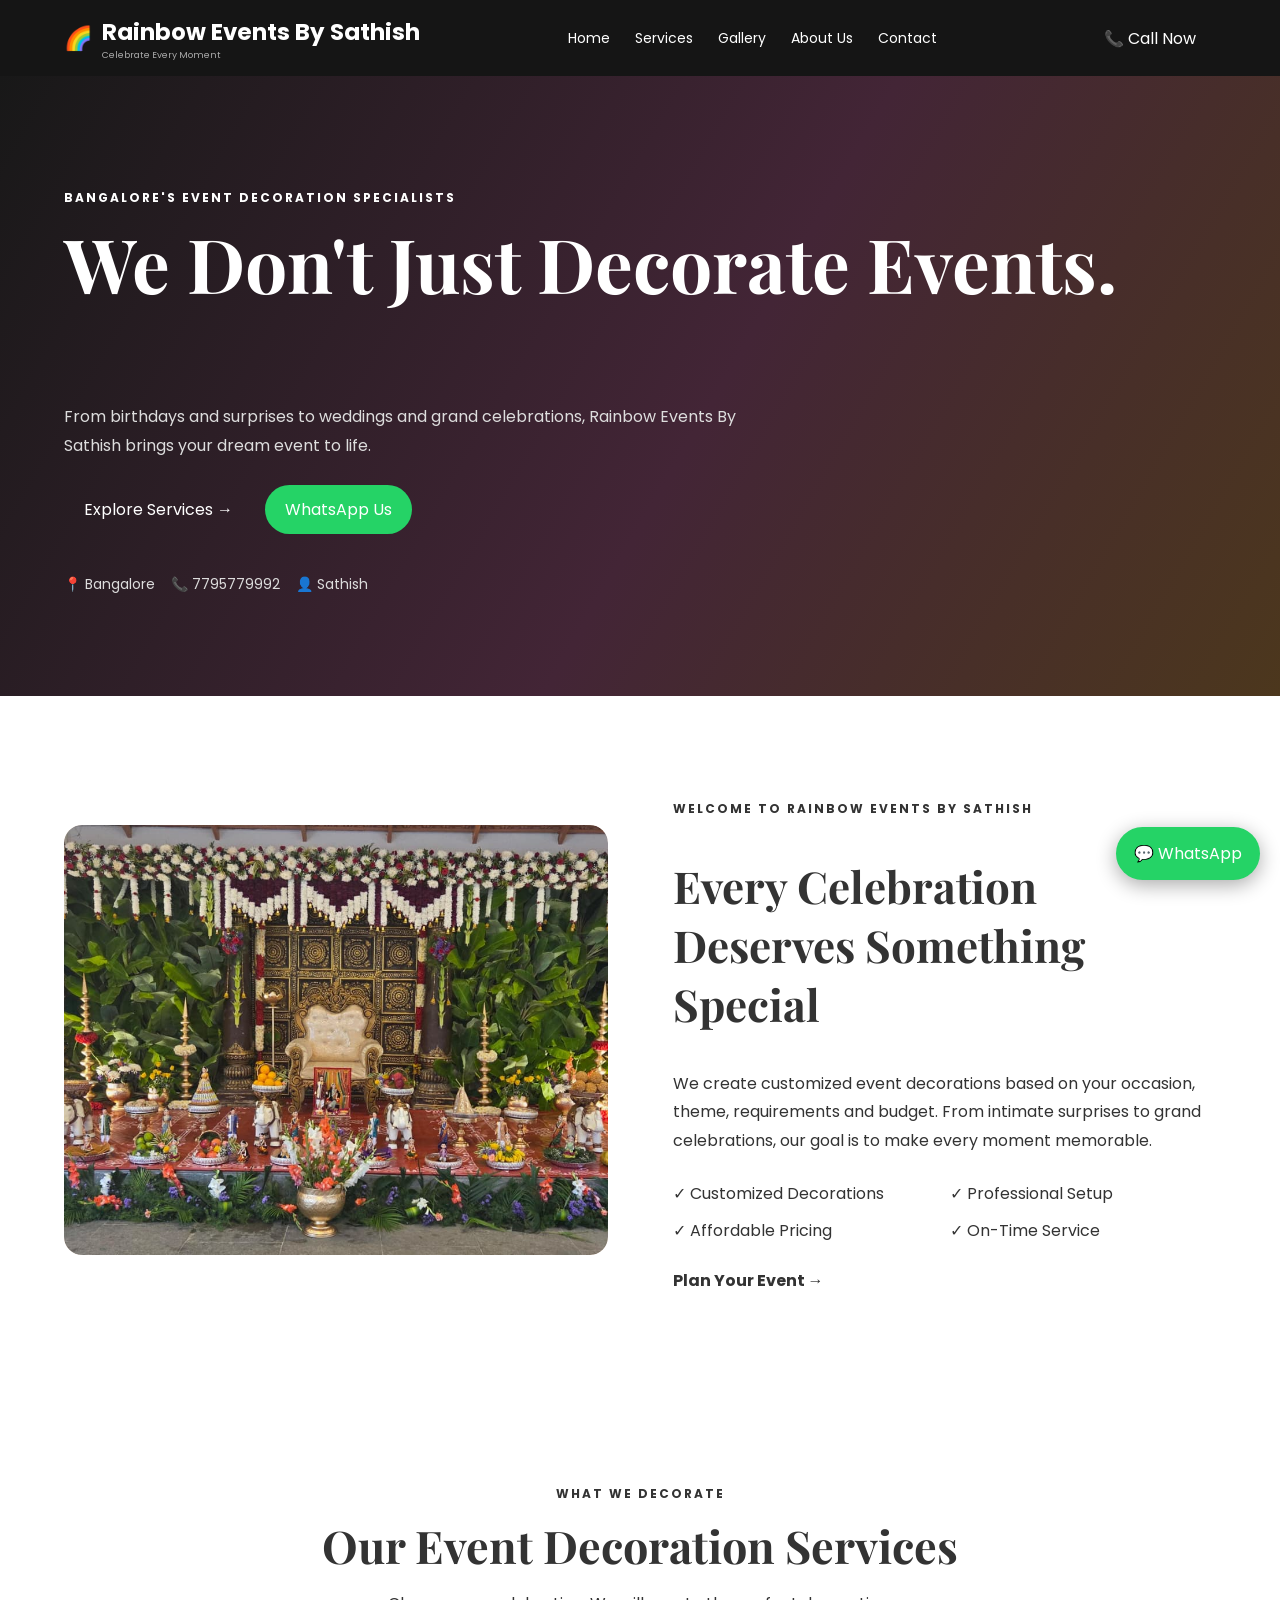
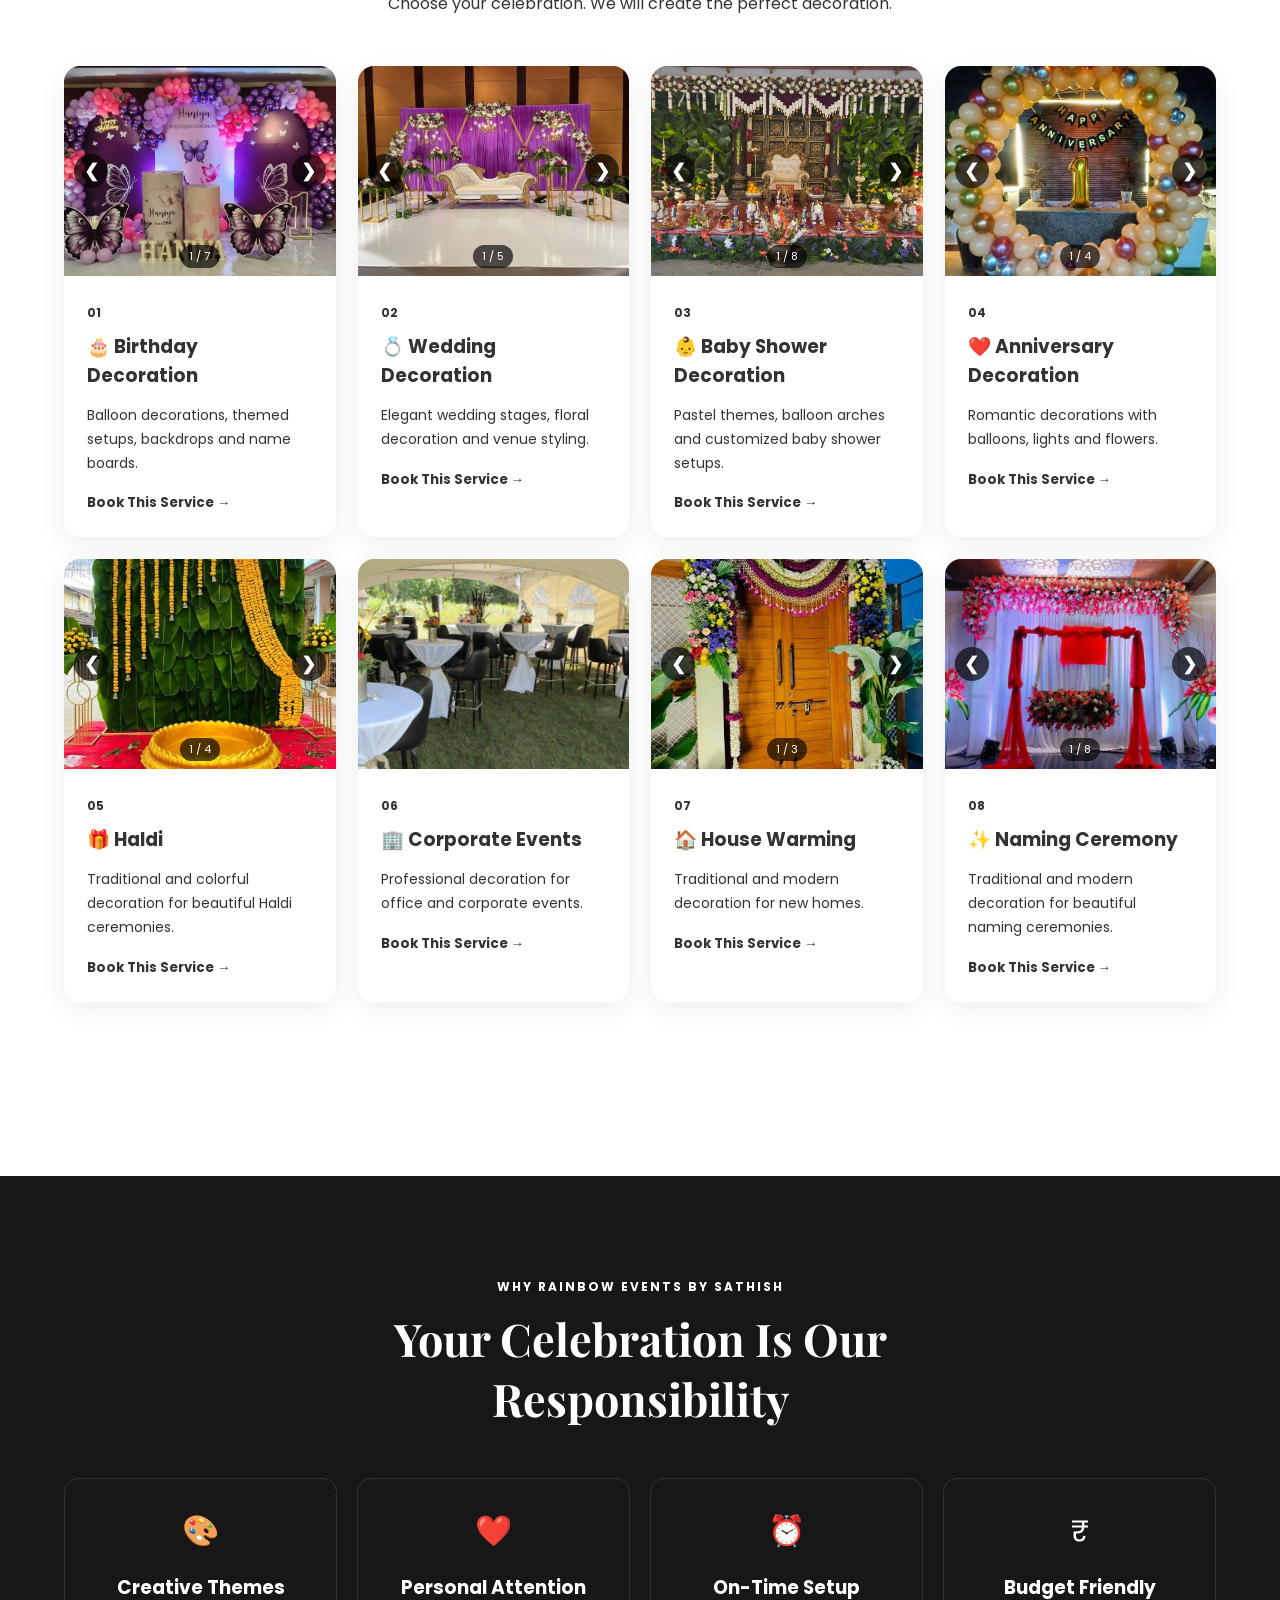
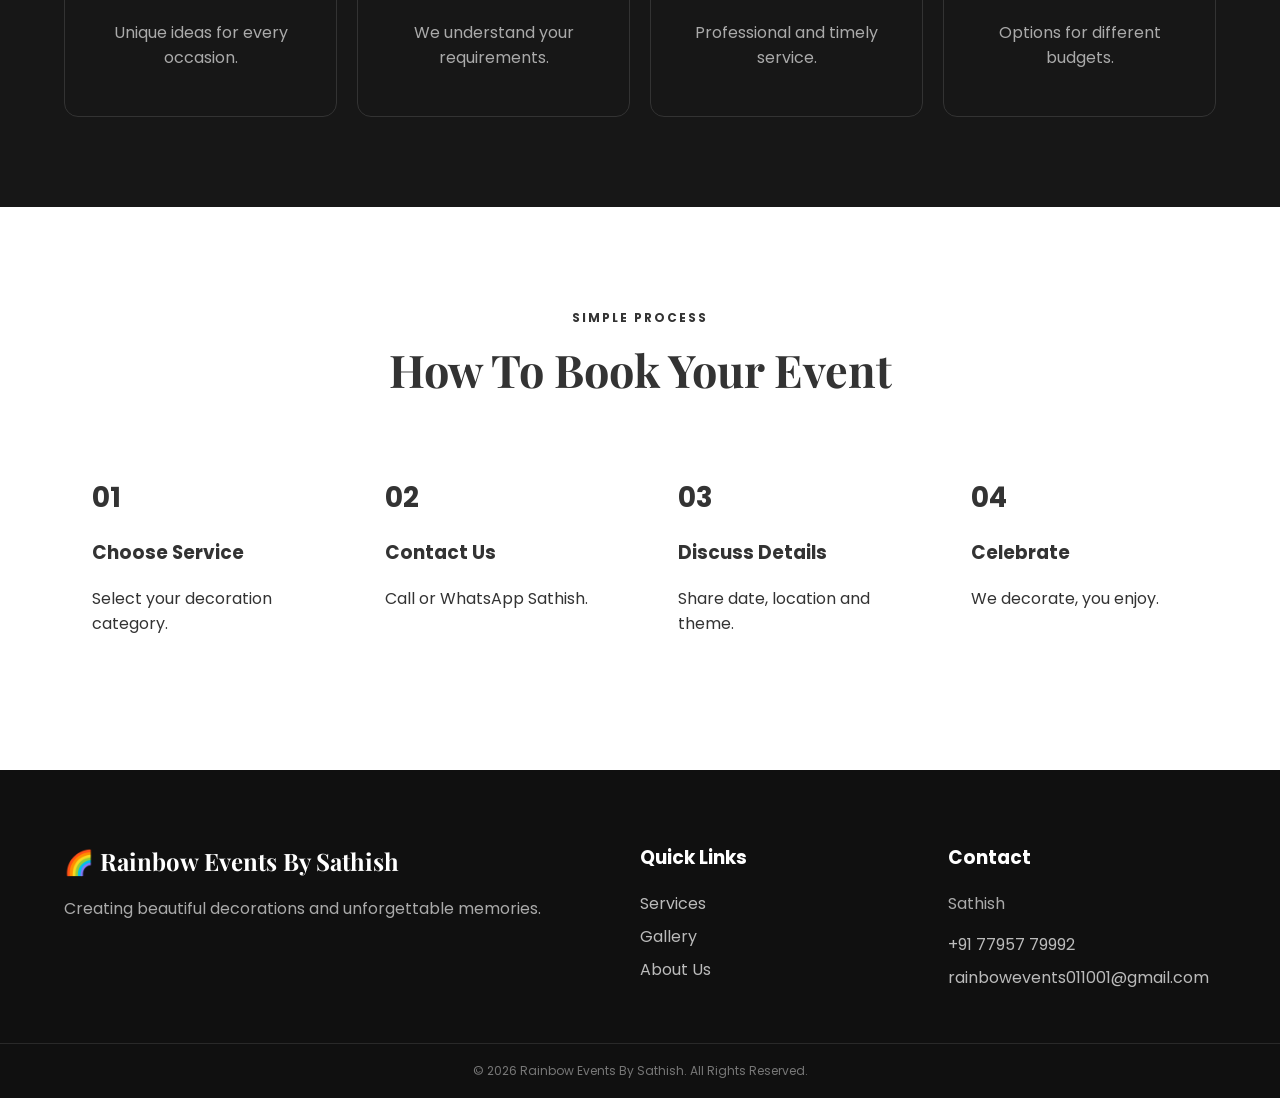
==== commit 7450e4ab: "removed the extra symbols" ====
--- a/index.html
+++ b/index.html
@@ -639,4 +639,4 @@
 </body>
 
 </html>
-```
+
